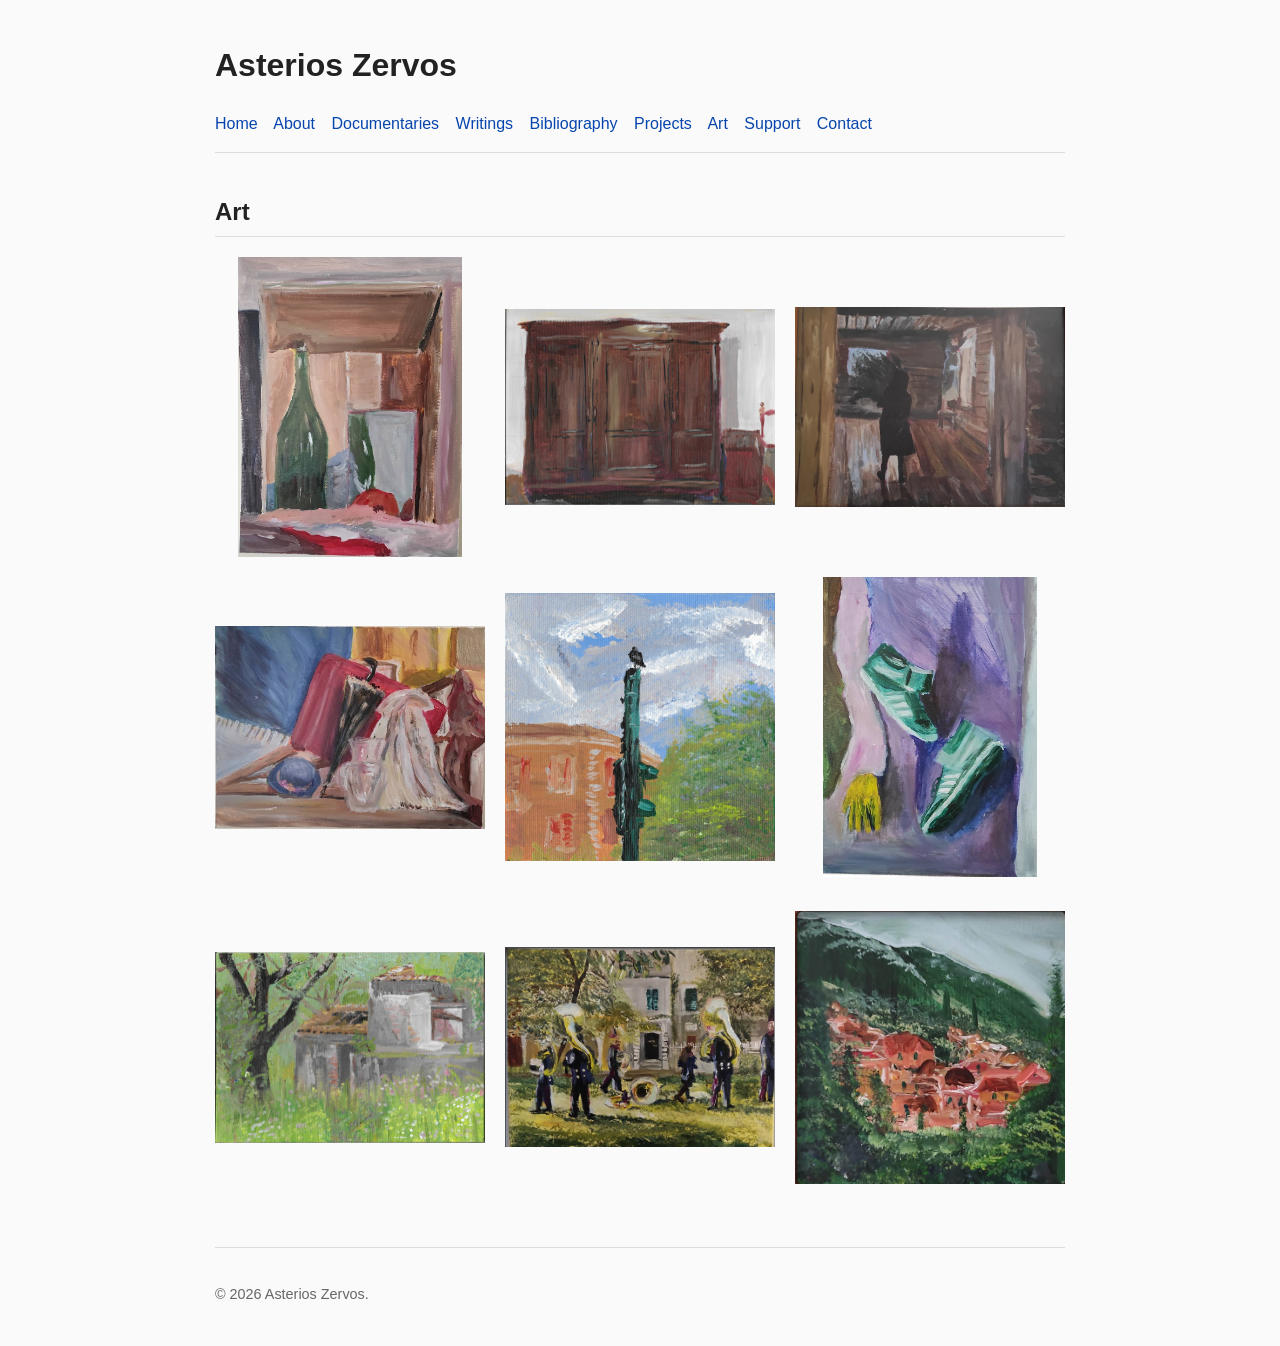
==== art.html @ e5f61f39 "first build" ====
<!DOCTYPE html>
<html lang="en">
<head>
  <meta charset="UTF-8" />
  <meta name="viewport" content="width=device-width, initial-scale=1.0" />
  <title>Art - Asterios Zervos</title>

  <link rel="stylesheet" href="style.css">
</head>

<body>

  <header>
    <h1>Asterios Zervos</h1>
  </header>

  <nav>
    <a href="index.html">Home</a>
    <a href="index.html#about">About</a>
    <a href="#documentaries">Documentaries</a>
    <a href="index.html#writings">Writings</a>
    <a href="index.html#bibliography">Bibliography</a>
    <a href="index.html#programs">Projects</a>
    <a href="art.html">Art</a>
    <a href="index.html#support">Support</a>
    <a href="index.html#contact">Contact</a>
  </nav>

  <main>

    <section>
      <h2>Art</h2>

    <div class="art-grid">

    <img src="images/art/boukali.jpeg" alt="Painting">

    <img src="images/art/doulapa.jpg" alt="Painting">

    <img src="images/art/larissa.jpg" alt="Painting">

    <img src="images/art/obrela.jpeg" alt="Painting">

    <img src="images/art/peristeri.jpeg" alt="Painting">

    <img src="images/art/shoes_cropped.jpg" alt="Painting">

    <img src="images/art/spiti.jpg" alt="Painting">

    <img src="images/art/filarmoniki.jpg" alt="Painting">

    <img src="images/art/spartilas.jpg" alt="Painting">
    </div>
    </section>

  </main>

  <footer>
    <p>© 2026 Asterios Zervos.</p>
  </footer>

</body>
</html>
---- style.css ----
body {
  font-family: Arial, sans-serif;
  max-width: 850px;
  margin: 40px auto;
  padding: 0 20px;
  line-height: 1.6;
  color: #222;
  background: #fafafa;
}

header {
  margin-bottom: 20px;
}

h1 {
  margin-bottom: 5px;
}

h2 {
  margin-top: 40px;
  border-bottom: 1px solid #ddd;
  padding-bottom: 5px;
}

nav {
  margin-bottom: 35px;
  padding-bottom: 15px;
  border-bottom: 1px solid #ddd;
}

nav a {
  margin-right: 12px;
  text-decoration: none;
  color: #0645ad;
}

nav a:hover {
  text-decoration: underline;
}

section {
  margin-bottom: 35px;
}

a {
  color: #0645ad;
}

footer {
  margin-top: 50px;
  padding-top: 20px;
  border-top: 1px solid #ddd;
  font-size: 0.9em;
  color: #666;
}

.crypto-list {
  padding-left: 20px;
  word-break: break-all;
}

.doc-item {
  margin-bottom: 40px;
}

.doc-item img {
  width: 100%;
  max-width: 200px;
  height: auto;
  display: block;
  border: 1px solid #ddd;
  margin-bottom: 10px;
}

.doc-item a {
  text-decoration: none;
}

.art-grid {
  display: grid;
  grid-template-columns: repeat(auto-fit, minmax(250px, 1fr));
  gap: 20px;
  margin-top: 20px;
}

.art-grid img {
  width: 100%;
  height: auto;
  display: block;
  border: 1px solid #ddd;
}
.art-grid {
  display: grid;
  grid-template-columns: repeat(3, 1fr);
  gap: 20px;
  margin-top: 20px;
}

.art-grid img {
  width: 100%;
  height: 300px;

  object-fit: contain;

  display: block;

  border: none;
  background: none;
}
.contact-list {
  list-style: none;
  padding-left: 0;
}

.contact-list li {
  margin-bottom: 1px;
}
.support-list {
  list-style: none;
  padding-left: 0;
}

.support-list li {
  margin-bottom: 1px;
}
.projects-grid {
  display: grid;
  grid-template-columns: repeat(2, 1fr);
  gap: 30px;
}

.projects-grid .doc-item img {
  width: 100%;
  object-fit: contain;
  display: block;
}

.projects-grid .doc-item a {
  text-decoration: none;
}
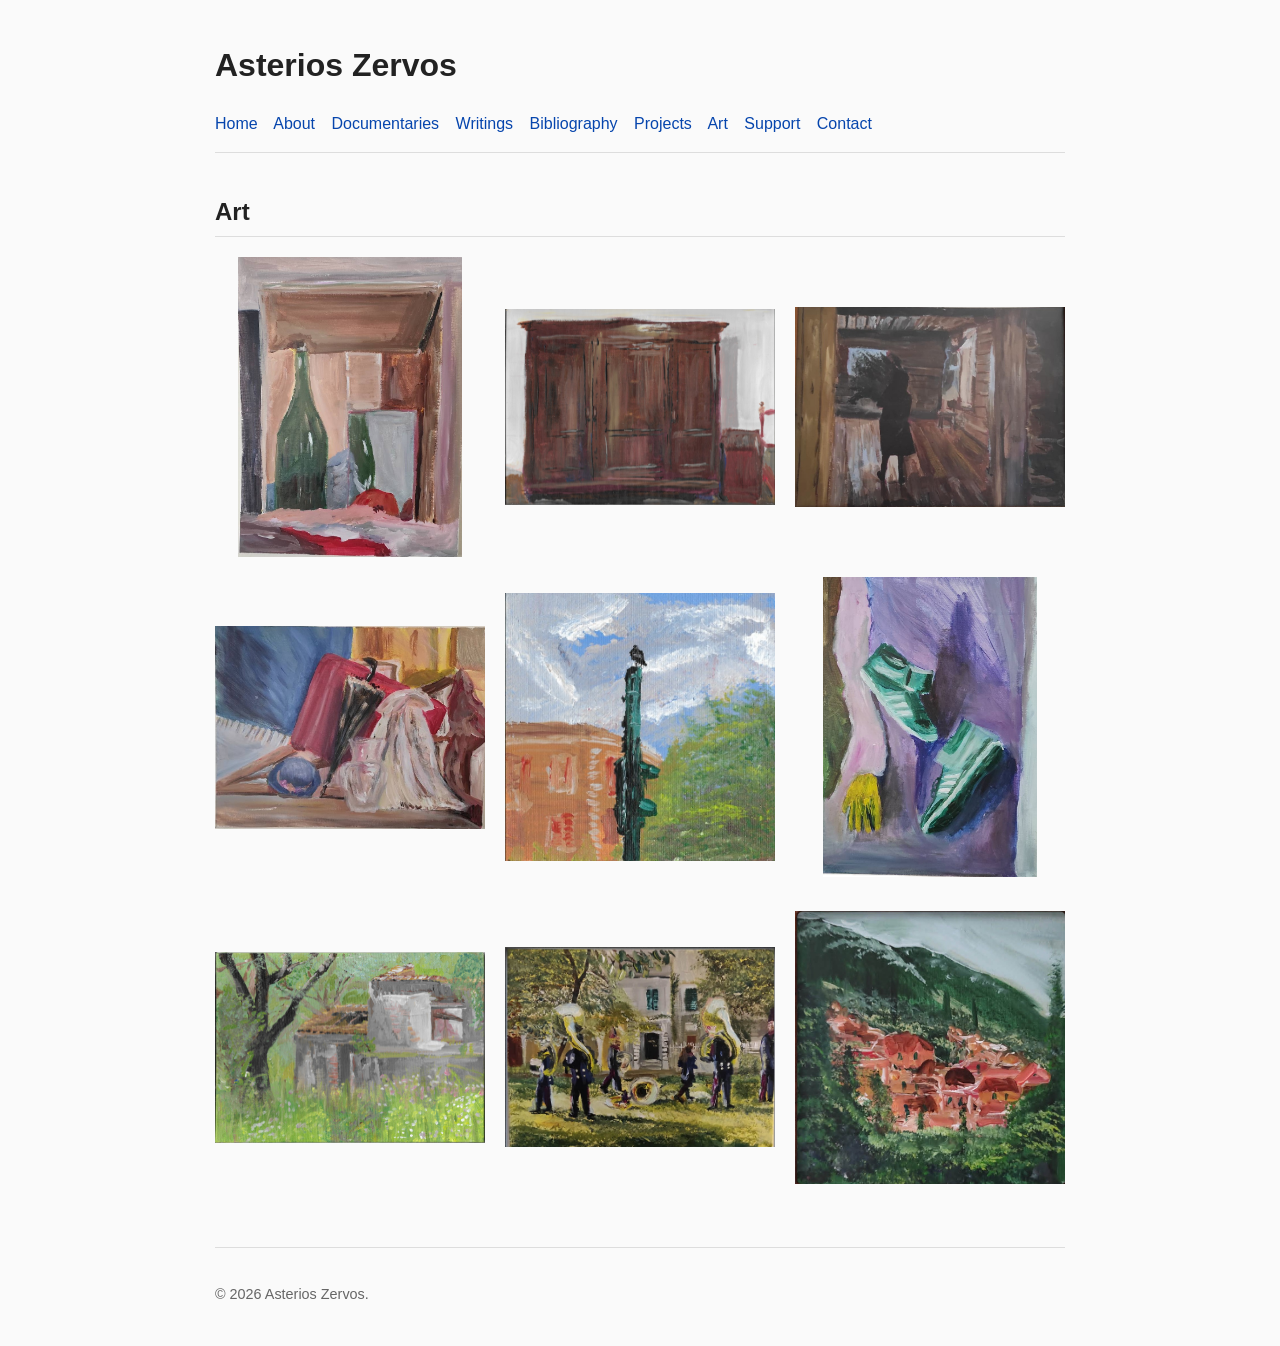
==== commit 86db89fd: "add donation QR, update documentary descriptions, update some paintings" ====
--- a/art.html
+++ b/art.html
@@ -17,7 +17,7 @@
   <nav>
     <a href="index.html">Home</a>
     <a href="index.html#about">About</a>
-    <a href="#documentaries">Documentaries</a>
+    <a href="index.html#documentaries">Documentaries</a>
     <a href="index.html#writings">Writings</a>
     <a href="index.html#bibliography">Bibliography</a>
     <a href="index.html#programs">Projects</a>
@@ -41,7 +41,7 @@
 
     <img src="images/art/obrela.jpeg" alt="Painting">
 
-    <img src="images/art/peristeri.jpeg" alt="Painting">
+    <img src="images/art/peristeri.jpg" alt="Painting">
 
     <img src="images/art/shoes_cropped.jpg" alt="Painting">
 
--- a/style.css
+++ b/style.css
@@ -137,4 +137,54 @@
 
 .projects-grid .doc-item a {
   text-decoration: none;
+}
+.support-list {
+  list-style: none;
+  padding-left: 0;
+}
+
+.support-list li {
+  margin-bottom: 12px;
+  word-break: break-all;
+}
+
+.donate-grid {
+  display: flex;
+  gap: 20px;
+  margin-top: 25px;
+}
+
+.donate-grid img {
+  width: 150px;
+  height: 150px;
+  object-fit: contain;
+}
+
+.doc-item {
+  display: flex;
+  gap: 20px;
+  margin-bottom: 40px;
+  align-items: flex-start;
+}
+
+.doc-item img {
+  width: 320px;
+  height: auto;
+  display: block;
+}
+
+.doc-text {
+  flex: 1;
+}
+
+.doc-text h3 {
+  margin-top: 0;
+  margin-bottom: 10px;
+  font-size: 1.1rem;
+}
+
+.doc-text p {
+  margin: 0;
+  color: #444;
+  line-height: 1.5;
 }
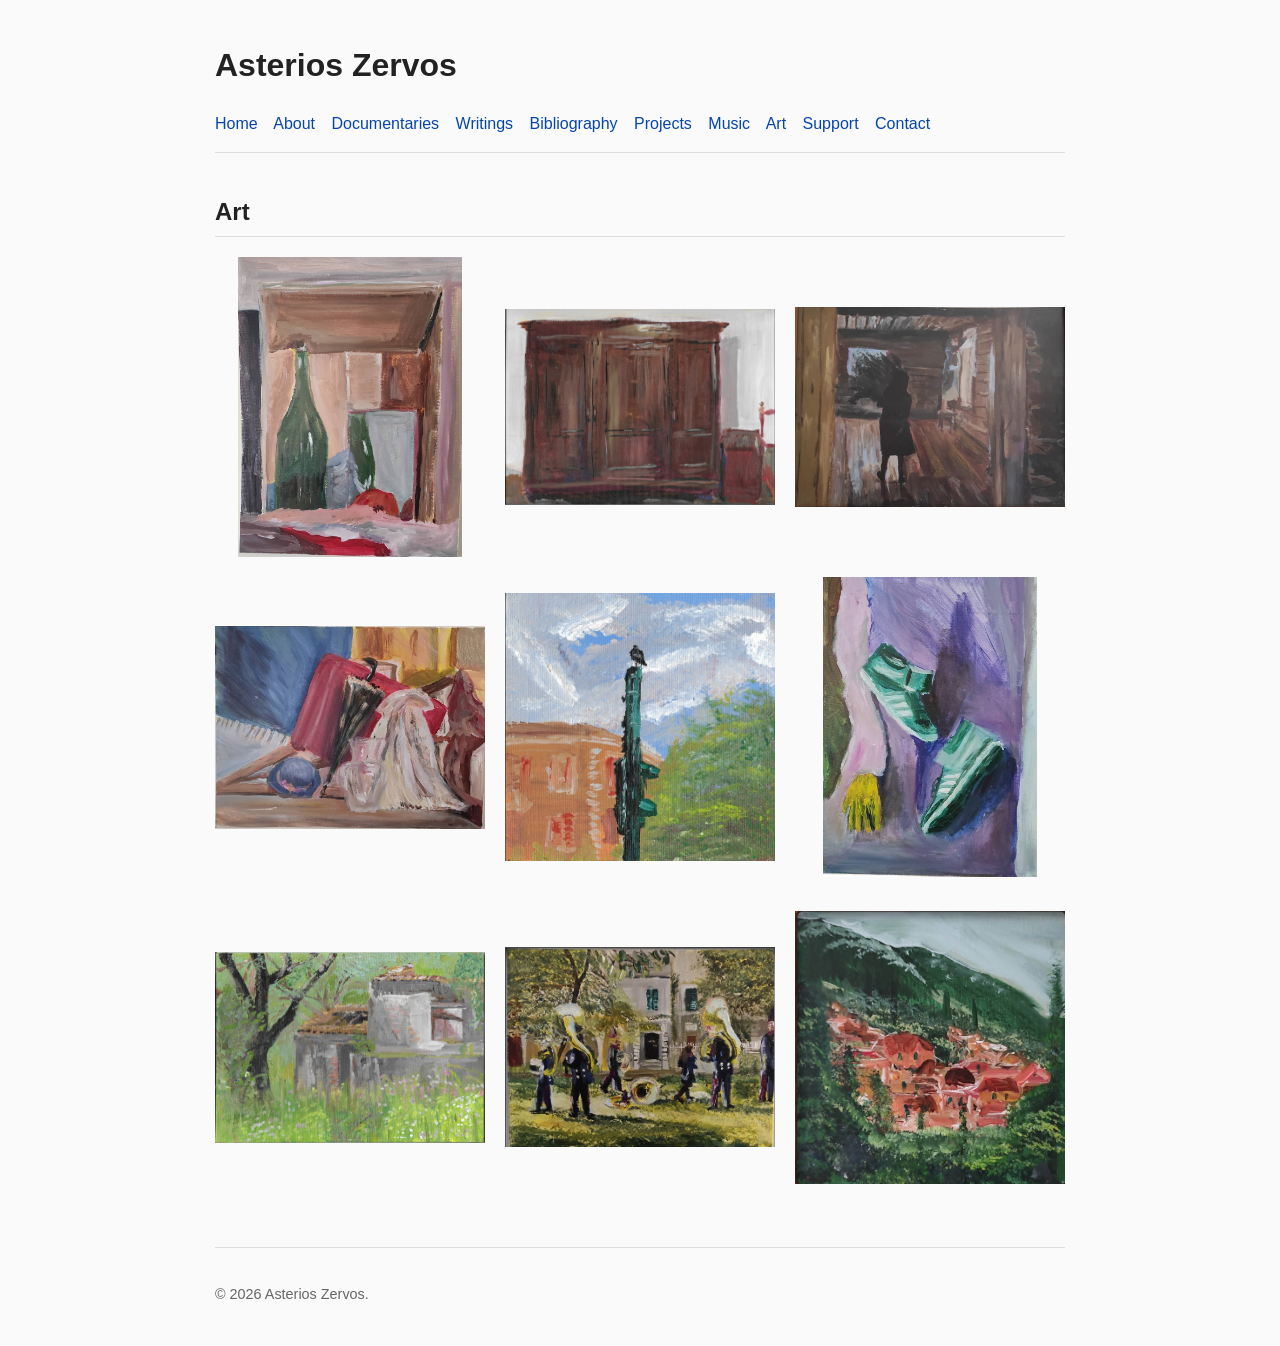
==== commit 5b4e3d08: "music spacing fix" ====
--- a/art.html
+++ b/art.html
@@ -21,6 +21,7 @@
     <a href="index.html#writings">Writings</a>
     <a href="index.html#bibliography">Bibliography</a>
     <a href="index.html#programs">Projects</a>
+    <a href="index.html#music">Music</a>
     <a href="art.html">Art</a>
     <a href="index.html#support">Support</a>
     <a href="index.html#contact">Contact</a>
--- a/style.css
+++ b/style.css
@@ -54,41 +54,43 @@
   color: #666;
 }
 
-.crypto-list {
-  padding-left: 20px;
-  word-break: break-all;
-}
+/* DOCUMENTARIES */
 
 .doc-item {
+  display: flex;
+  gap: 20px;
   margin-bottom: 40px;
+  align-items: flex-start;
 }
 
 .doc-item img {
-  width: 100%;
-  max-width: 200px;
+  width: 200px;
   height: auto;
   display: block;
-  border: 1px solid #ddd;
-  margin-bottom: 10px;
 }
 
 .doc-item a {
   text-decoration: none;
 }
 
-.art-grid {
-  display: grid;
-  grid-template-columns: repeat(auto-fit, minmax(250px, 1fr));
-  gap: 20px;
-  margin-top: 20px;
-}
-
-.art-grid img {
-  width: 100%;
-  height: auto;
-  display: block;
-  border: 1px solid #ddd;
-}
+.doc-text {
+  flex: 1;
+}
+
+.doc-text h3 {
+  margin-top: 0;
+  margin-bottom: 1px;
+  font-size: 1.1rem;
+}
+
+.doc-text p {
+  margin: 0;
+  color: #444;
+  line-height: 1.5;
+}
+
+/* ART */
+
 .art-grid {
   display: grid;
   grid-template-columns: repeat(3, 1fr);
@@ -99,14 +101,14 @@
 .art-grid img {
   width: 100%;
   height: 300px;
-
   object-fit: contain;
-
   display: block;
-
   border: none;
   background: none;
 }
+
+/* CONTACT */
+
 .contact-list {
   list-style: none;
   padding-left: 0;
@@ -115,29 +117,9 @@
 .contact-list li {
   margin-bottom: 1px;
 }
-.support-list {
-  list-style: none;
-  padding-left: 0;
-}
-
-.support-list li {
-  margin-bottom: 1px;
-}
-.projects-grid {
-  display: grid;
-  grid-template-columns: repeat(2, 1fr);
-  gap: 30px;
-}
-
-.projects-grid .doc-item img {
-  width: 100%;
-  object-fit: contain;
-  display: block;
-}
-
-.projects-grid .doc-item a {
-  text-decoration: none;
-}
+
+/* SUPPORT */
+
 .support-list {
   list-style: none;
   padding-left: 0;
@@ -160,31 +142,66 @@
   object-fit: contain;
 }
 
-.doc-item {
-  display: flex;
-  gap: 20px;
-  margin-bottom: 40px;
-  align-items: flex-start;
-}
-
-.doc-item img {
-  width: 320px;
-  height: auto;
+/* PROJECTS */
+
+.projects-grid {
+  display: grid;
+  grid-template-columns: repeat(2, 1fr);
+  gap: 20px;
+}
+
+.projects-grid .doc-item img {
+  width: 100%;
+  object-fit: contain;
   display: block;
 }
 
-.doc-text {
-  flex: 1;
-}
-
-.doc-text h3 {
-  margin-top: 0;
-  margin-bottom: 10px;
-  font-size: 1.1rem;
-}
-
-.doc-text p {
-  margin: 0;
-  color: #444;
-  line-height: 1.5;
+.projects-grid .doc-item a {
+  text-decoration: none;
+}
+
+/* RESPONSIVE */
+
+@media (max-width: 900px) {
+  .art-grid {
+    grid-template-columns: repeat(2, 1fr);
+  }
+
+  .projects-grid {
+    grid-template-columns: 1fr;
+  }
+
+  .doc-item {
+    flex-direction: column;
+  }
+
+  .doc-item img {
+    width: 100%;
+  }
+}
+
+@media (max-width: 600px) {
+  .art-grid {
+    grid-template-columns: 1fr;
+  }
+
+  .donate-grid {
+    flex-wrap: wrap;
+  }
+}
+audio {
+  width: 100%;
+  margin-top: 1px;
+}
+.music-item {
+  margin-bottom: 1px;
+}
+
+.music-item h3 {
+  margin-bottom: 1px;
+}
+
+.music-item audio {
+  width: 100%;
+  max-width: 400px;
 }
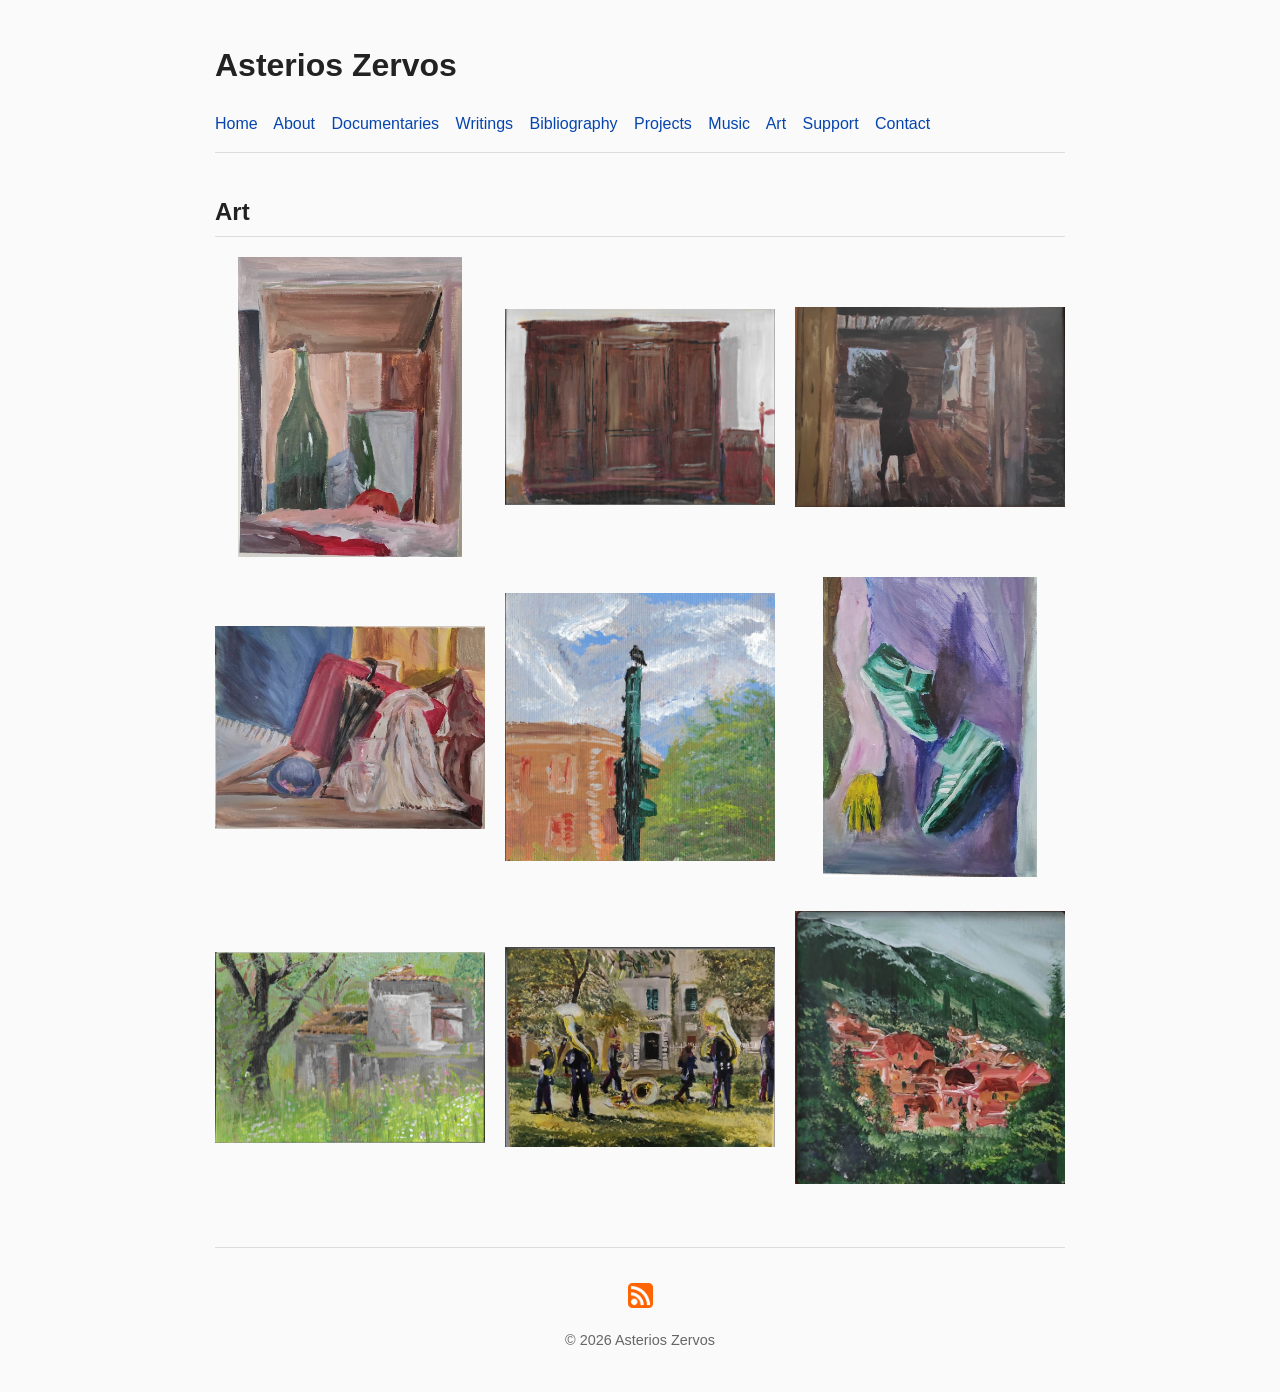
==== commit cb67f34f: "add rss feed" ====
--- a/art.html
+++ b/art.html
@@ -57,7 +57,16 @@
   </main>
 
   <footer>
-    <p>© 2026 Asterios Zervos.</p>
+    <p>
+      <a href="rss.xml" target="_blank" rel="noopener noreferrer">
+        <img src="images/rss.png" alt="RSS" width="25" height="25">
+      </a>
+
+    </p>
+    <p>
+      © 2026 Asterios Zervos
+
+    </p>
   </footer>
 
 </body>
--- a/style.css
+++ b/style.css
@@ -204,4 +204,13 @@
 .music-item audio {
   width: 100%;
   max-width: 400px;
+}
+footer {
+  margin-top: 50px;
+  padding-top: 20px;
+  border-top: 1px solid #ddd;
+  font-size: 0.9em;
+  color: #666;
+
+  text-align: center;
 }
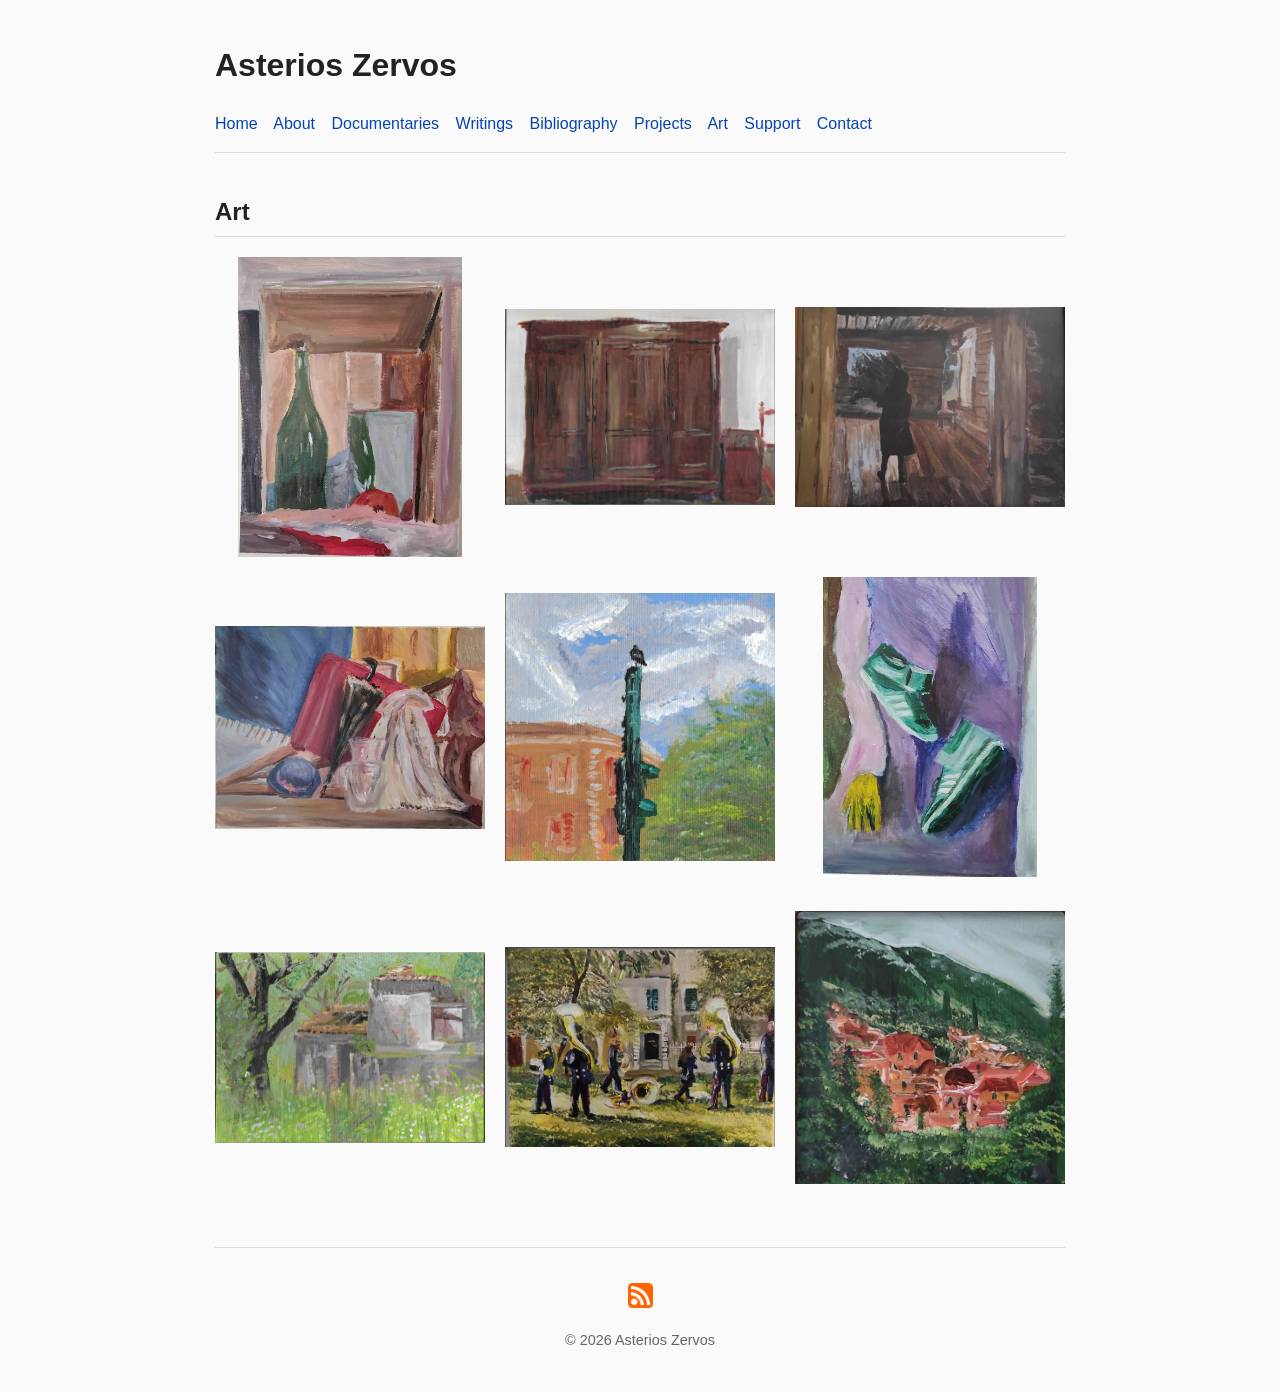
==== commit d9e4d5ec: "fixed dangling music href" ====
--- a/art.html
+++ b/art.html
@@ -21,7 +21,6 @@
     <a href="index.html#writings">Writings</a>
     <a href="index.html#bibliography">Bibliography</a>
     <a href="index.html#programs">Projects</a>
-    <a href="index.html#music">Music</a>
     <a href="art.html">Art</a>
     <a href="index.html#support">Support</a>
     <a href="index.html#contact">Contact</a>
--- a/style.css
+++ b/style.css
@@ -193,17 +193,59 @@
   width: 100%;
   margin-top: 1px;
 }
+#music {
+  margin-bottom: 15px;
+}
+
+#music h2 {
+  margin-top: 25px;
+  margin-bottom: 6px;
+  padding-bottom: 3px;
+}
+
+.music-list {
+  margin: 0;
+  padding: 0;
+}
+
 .music-item {
-  margin-bottom: 1px;
-}
-
-.music-item h3 {
-  margin-bottom: 1px;
+  display: flex;
+  align-items: center;
+  column-gap: 30px;
+  row-gap: 0;
+
+  margin: 0;
+  padding: 10px 0;
+  border-bottom: 1px solid #ddd;
 }
 
 .music-item audio {
-  width: 100%;
-  max-width: 400px;
+  width: 260px;
+  height: 32px;
+  display: block;
+}
+
+.music-item a {
+  white-space: nowrap;
+  text-decoration: none;
+  line-height: 1.2;
+}
+
+#music p {
+  margin-top: 4px;
+  margin-bottom: 0;
+  line-height: 1.2;
+}
+
+@media (max-width: 700px) {
+  .music-item {
+    grid-template-columns: 1fr;
+    row-gap: 4px;
+  }
+
+  .music-item audio {
+    width: 100%;
+  }
 }
 footer {
   margin-top: 50px;
